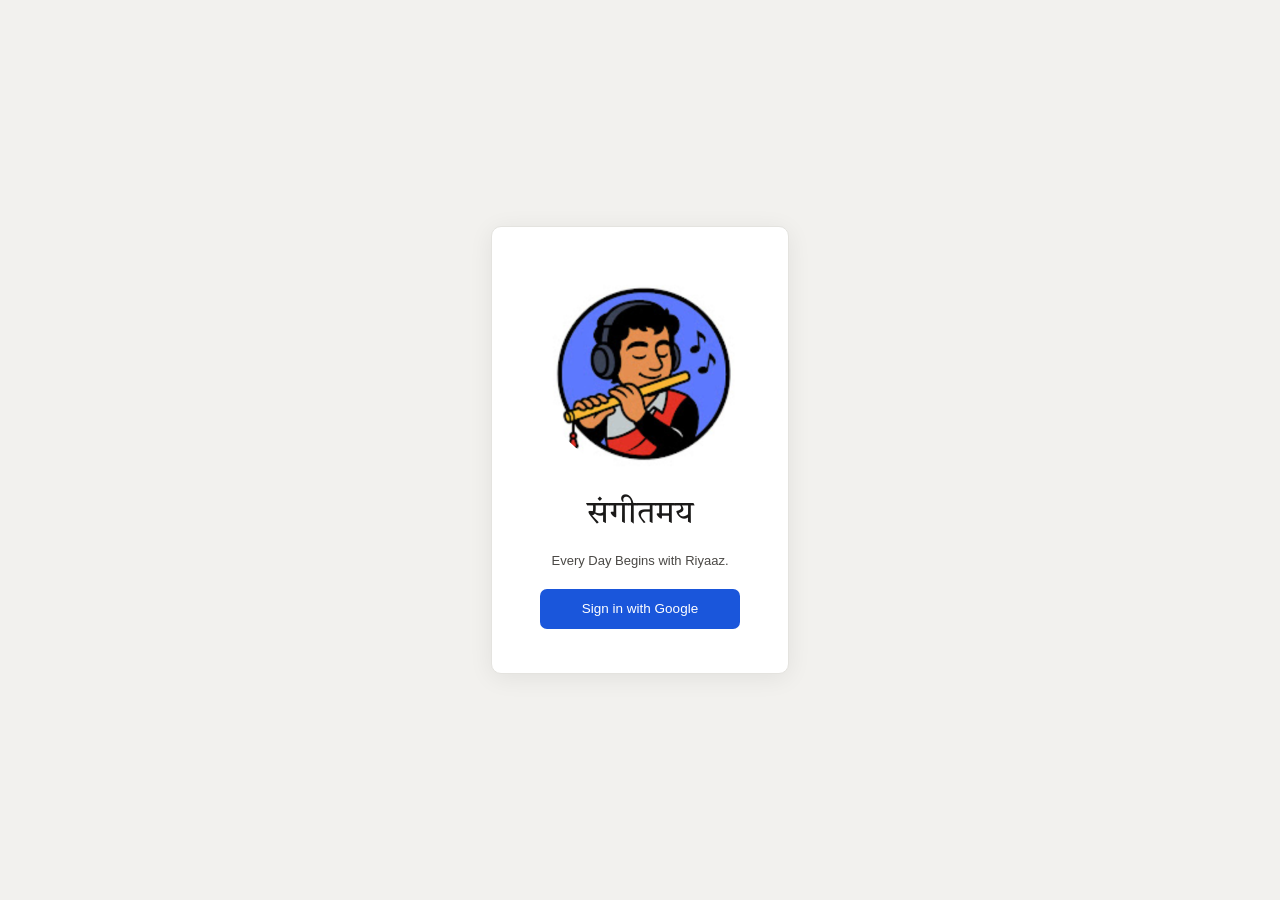
==== apps/index.html @ 4f51964a "updated app" ====
<!DOCTYPE html>
<html lang="en">
<head>
  <meta charset="UTF-8" />
  <meta name="viewport" content="width=device-width, initial-scale=1.0" />
  <title>sangeetmay</title>
  <meta http-equiv="refresh" content="0; url=/" />
  <script>
    window.location.replace('/');
  </script>
</head>
<body>
  <p style="font-family: system-ui, sans-serif; margin: 40px;">
    <a href="/">Go to sangeetmay</a>
  </p>
</body>
</html>
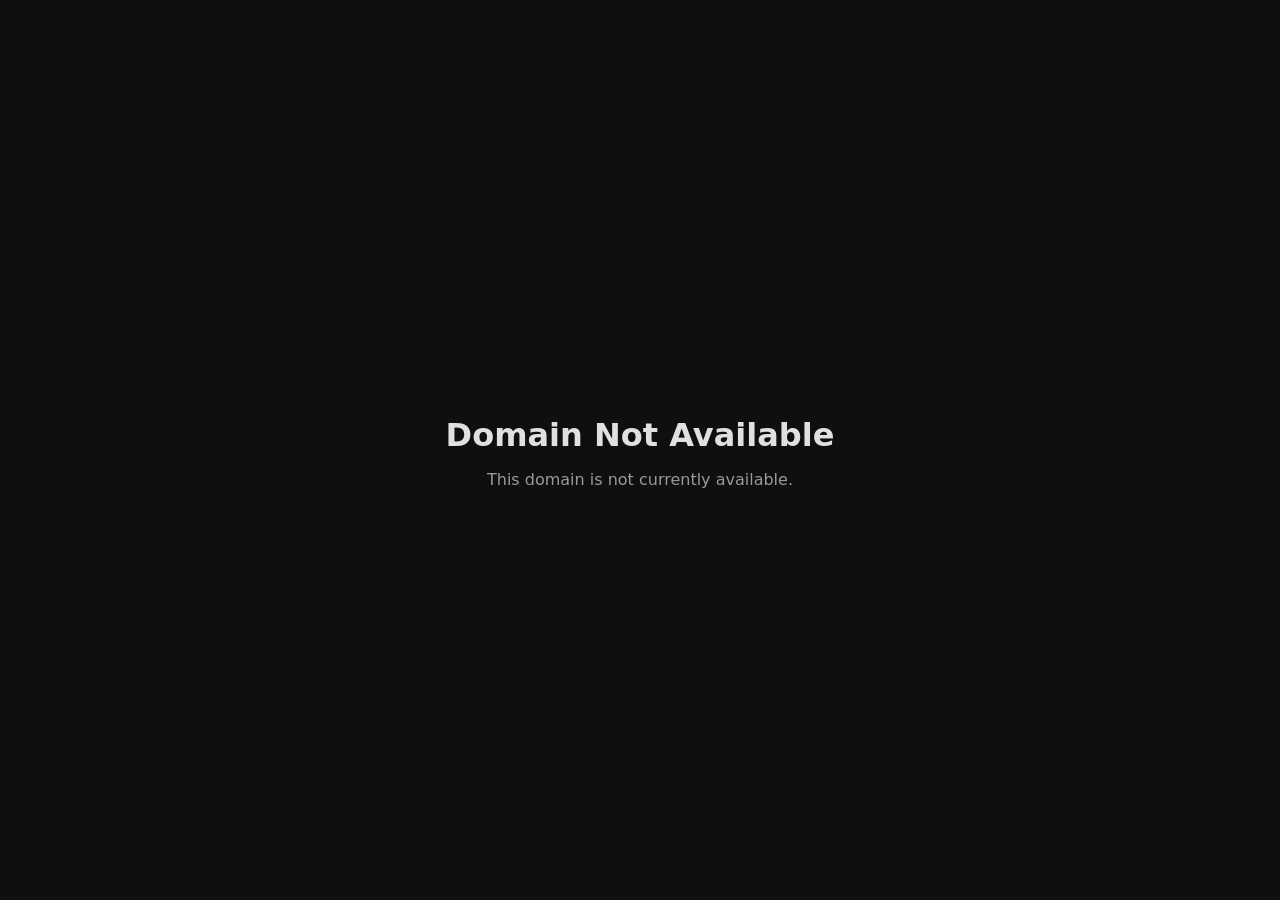
==== commit 46f75283: "updated app" ====
--- a/apps/index.html
+++ b/apps/index.html
@@ -3,15 +3,28 @@
 <head>
   <meta charset="UTF-8" />
   <meta name="viewport" content="width=device-width, initial-scale=1.0" />
-  <title>sangeetmay</title>
-  <meta http-equiv="refresh" content="0; url=/" />
-  <script>
-    window.location.replace('/');
-  </script>
+  <title>Domain Not Available</title>
+  <style>
+    body {
+      font-family: system-ui, sans-serif;
+      display: flex;
+      align-items: center;
+      justify-content: center;
+      min-height: 100vh;
+      margin: 0;
+      background: #0f0f0f;
+      color: #e0e0e0;
+      text-align: center;
+    }
+    .box { padding: 40px; }
+    h1 { font-size: 2rem; margin-bottom: 0.5rem; }
+    p { color: #9a9a9a; }
+  </style>
 </head>
 <body>
-  <p style="font-family: system-ui, sans-serif; margin: 40px;">
-    <a href="/">Go to sangeetmay</a>
-  </p>
+  <div class="box">
+    <h1>Domain Not Available</h1>
+    <p>This domain is not currently available.</p>
+  </div>
 </body>
 </html>
